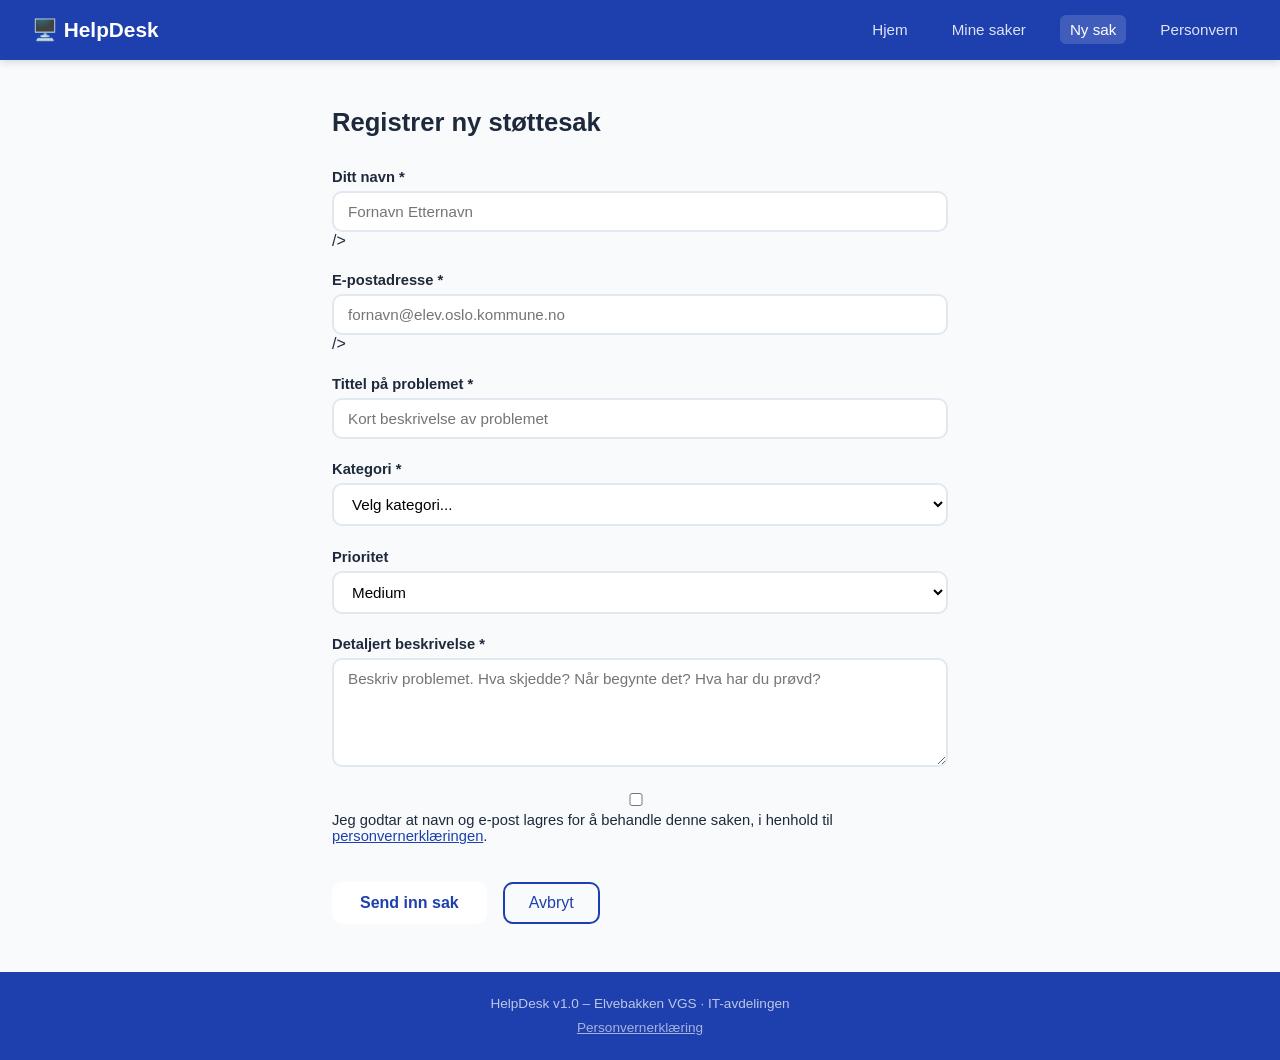
==== prøve eksamen/ny-sak.html @ fb47ea60 "La til de første filene La til alle filene forberedt før prøve eksamen, disse er skrevet av AI og om" ====
<!DOCTYPE html>
<!--
  ny-sak.html — Skjema for å melde inn ny IT-støttesak

  Denne siden inneholder et HTML-skjema med validering.
  
  Viktig: selve innsendingen håndteres av JavaScript i script.js,
  ikke av HTML alene. Vi bruker event.preventDefault() for å stoppe
  nettleserens standard oppførsel (som ville lastet siden på nytt).
-->
<html lang="no">
<head>
  <meta charset="UTF-8" />
  <meta name="viewport" content="width=device-width, initial-scale=1.0" />
  <title>Ny sak – HelpDesk</title>
  <link rel="stylesheet" href="style.css" />
</head>
<body>

  <nav class="navbar">
    <div class="nav-brand">🖥️ HelpDesk</div>
    <ul class="nav-links">
      <li><a href="index.html">Hjem</a></li>
      <li><a href="saker.html">Mine saker</a></li>
      <li><a href="ny-sak.html" class="active">Ny sak</a></li>
      <li><a href="personvern.html">Personvern</a></li>
    </ul>
  </nav>

  <main class="form-container">
    <h2>Registrer ny støttesak</h2>

    <!--
      SKJEMAET
      
      id="ny-sak-form" brukes av script.js til å lytte på submit-hendelsen.
      
      Vi bruker IKKE action="" eller method="" på skjemaet fordi vi
      ikke sender data til en server – JavaScript håndterer alt.
    -->
    <form id="ny-sak-form">

      <!-- ── FELT: Navn ── -->
      <div class="form-group">
        <!--
          for="navn" kobler labelen til input-feltet.
          Dette betyr at klikk på labelen setter fokus på feltet.
          God praksis for tilgjengelighet (universell utforming).
        -->
        <label for="navn">Ditt navn *</label>
        <input
          type="text"
          id="navn"
          name="navn"
          placeholder="Fornavn Etternavn"
          required
          <!--
            required er et HTML5-attributt som hindrer innsending
            hvis feltet er tomt. Vi gjør ekstra validering i JS også.
          -->
        />
      </div>

      <!-- ── FELT: E-post ── -->
      <div class="form-group">
        <label for="epost">E-postadresse *</label>
        <input
          type="email"
          id="epost"
          name="epost"
          placeholder="fornavn@elev.oslo.kommune.no"
          required
          <!--
            type="email" gjør at nettleseren sjekker at det er en
            gyldig e-postadresse (inneholder @ og domene).
            Vi gjør en ekstra sjekk i JS for å begrense til
            skole-e-postadresser.
          -->
        />
        <!--
          Feilmelding som vises hvis e-posten er ugyldig.
          class="hidden" skjuler den som standard.
          JavaScript fjerner "hidden"-klassen hvis valideringen feiler.
        -->
        <p id="epost-feil" class="feilmelding hidden">
          Bruk skole-e-postadressen din (@elev.oslo.kommune.no).
        </p>
      </div>

      <!-- ── FELT: Tittel ── -->
      <div class="form-group">
        <label for="tittel">Tittel på problemet *</label>
        <input
          type="text"
          id="tittel"
          name="tittel"
          placeholder="Kort beskrivelse av problemet"
          required
        />
      </div>

      <!-- ── FELT: Kategori (dropdown) ── -->
      <div class="form-group">
        <label for="kategori">Kategori *</label>
        <!--
          <select> lager en nedtrekksliste.
          Hvert <option> er et valg.
          value="" på første option gjør at required-sjekken fungerer.
        -->
        <select id="kategori" name="kategori" required>
          <option value="">Velg kategori...</option>
          <option value="hardware">Hardware</option>
          <option value="software">Software</option>
          <option value="nettverk">Nettverk</option>
          <option value="bruker">Brukertilgang</option>
          <option value="annet">Annet</option>
        </select>
      </div>

      <!-- ── FELT: Prioritet ── -->
      <div class="form-group">
        <label for="prioritet">Prioritet</label>
        <select id="prioritet" name="prioritet">
          <option value="lav">Lav</option>
          <!-- selected gjør "medium" til standardvalg -->
          <option value="medium" selected>Medium</option>
          <option value="høy">Høy</option>
          <option value="kritisk">Kritisk</option>
        </select>
      </div>

      <!-- ── FELT: Beskrivelse (tekstboks) ── -->
      <div class="form-group">
        <label for="beskrivelse">Detaljert beskrivelse *</label>
        <!--
          <textarea> er en flerlinjers tekstboks.
          rows="5" setter startstørrelsen (kan resizes av brukeren).
        -->
        <textarea
          id="beskrivelse"
          name="beskrivelse"
          rows="5"
          placeholder="Beskriv problemet. Hva skjedde? Når begynte det? Hva har du prøvd?"
          required
        ></textarea>
      </div>

      <!-- ── FELT: GDPR-samtykke ── -->
      <div class="form-group checkbox-group">
        <!--
          GDPR krever aktivt samtykke for lagring av personopplysninger.
          En avkrysningsboks som brukeren MÅ krysse av er den vanligste
          måten å innhente dette på.
          
          type="checkbox" lager en avkrysningsboks.
          Verdien leses i JS med .checked (true/false).
        -->
        <input type="checkbox" id="samtykke" name="samtykke" />
        <label for="samtykke">
          Jeg godtar at navn og e-post lagres for å behandle denne saken,
          i henhold til <a href="personvern.html">personvernerklæringen</a>.
        </label>
        <p id="samtykke-feil" class="feilmelding hidden">
          Du må godta personvernvilkårene for å sende inn.
        </p>
      </div>

      <div class="form-actions">
        <!-- type="submit" utløser submit-hendelsen på skjemaet -->
        <button type="submit" class="btn-primary">Send inn sak</button>
        <!-- Denne lenken tar brukeren tilbake uten å sende inn -->
        <a href="index.html" class="btn-secondary">Avbryt</a>
      </div>

    </form>

    <!-- ════════════════════════════════════════
         BEKREFTELSESMELDING
         
         Vises av JavaScript etter vellykket innsending.
         Skjemaet skjules og denne vises i stedet.
         Starter med class="hidden" slik at den ikke er synlig.
    ════════════════════════════════════════ -->
    <div id="bekreftelse" class="bekreftelse hidden">
      <h3>✅ Saken er registrert!</h3>
      <p>Saksnummer: <strong id="saksnummer"></strong></p>
      <!-- id="bekreftelse-epost" fylles inn av JS med brukerens e-post -->
      <p>Vi kontakter deg på <strong id="bekreftelse-epost"></strong>.</p>
      <a href="index.html" class="btn-primary">Tilbake til forsiden</a>
    </div>

  </main>

  <footer>
    <p>HelpDesk v1.0 – Elvebakken VGS · IT-avdelingen</p>
    <p>
      <a href="personvern.html" style="color: rgba(255,255,255,0.6);">
        Personvernerklæring
      </a>
    </p>
  </footer>

  <script src="data.js"></script>
  <script src="script.js"></script>
</body>
</html>
---- prøve eksamen/style.css ----
/* ============================================================
   style.css — All CSS-styling for HelpDesk

   CSS (Cascading Style Sheets) bestemmer hvordan HTML-elementer
   ser ut. «Cascading» betyr at regler arves nedover og kan
   overskrives av mer spesifikke regler.

   Denne filen er organisert i seksjoner:
     1. CSS-variabler (farger, størrelser)
     2. Grunnstil (body, reset)
     3. Navigasjon
     4. Hero-seksjon (stor toppseksjon på forsiden)
     5. Knapper
     6. Statistikk-kort
     7. Sakstabell
     8. Status-merker (fargerike labels)
     9. Skjema
    10. Sakskort (på saker.html)
    11. Personvern-side
    12. Footer
============================================================ */


/* ══════════════════════════════════════════════
   1. CSS-VARIABLER
   
   Variabler lar oss definere farger og verdier på ett sted
   og bruke dem overalt. Hvis vi vil bytte primærfarge fra
   blå til grønn, endrer vi bare én linje her.
   
   Variabler defineres i :root (gjelder hele dokumentet)
   og brukes med var(--variabelnavn).
══════════════════════════════════════════════ */

:root {
  --farge-primær:     #1e40af;   /* Mørk blå – brukes til navbar, knapper, overskrifter */
  --farge-aksentuert: #3b82f6;   /* Lysere blå – brukes til highlights og border-top */
  --farge-bakgrunn:   #f8fafc;   /* Lys grå – bakgrunn på hele siden */
  --farge-kort:       #ffffff;   /* Hvit – bakgrunn på kort og tabeller */
  --farge-tekst:      #1e293b;   /* Nesten svart – all brødtekst */
  --farge-subtekst:   #64748b;   /* Grå – sekundær tekst, datoer, metadata */
  --farge-grense:     #e2e8f0;   /* Lys grå – border rundt input-felt og tabellrader */
  --radius:           10px;      /* Avrunding på hjørner (border-radius) */
  --skygge: 0 2px 12px rgba(0, 0, 0, 0.08);  /* Subtil boks-skygge */
}


/* ══════════════════════════════════════════════
   2. GRUNNSTIL OG RESET
   
   Nettlesere har innebygde standardstiler som varierer mellom
   Chrome, Firefox og Safari. Vi nullstiller de viktigste
   for å få konsistent utseende overalt.
══════════════════════════════════════════════ */

/* Nullstill margin og padding på ALLE elementer.
   box-sizing: border-box gjør at padding og border
   regnes INNI bredden, ikke utenfor. */
* {
  margin: 0;
  padding: 0;
  box-sizing: border-box;
}

body {
  font-family: 'Segoe UI', Arial, sans-serif; /* Primærfont, med fallback */
  background: var(--farge-bakgrunn);
  color: var(--farge-tekst);
  min-height: 100vh;      /* Siden skal minst fylle hele skjermhøyden */
  display: flex;          /* Flexbox for å dytte footer ned til bunnen */
  flex-direction: column; /* Elementene stables vertikalt */
}


/* ══════════════════════════════════════════════
   3. NAVIGASJON
══════════════════════════════════════════════ */

.navbar {
  background: var(--farge-primær);
  display: flex;                    /* Flexbox: logo til venstre, lenker til høyre */
  align-items: center;              /* Vertikal sentrering */
  justify-content: space-between;   /* Maks avstand mellom logo og lenker */
  padding: 0 2rem;
  height: 60px;
  box-shadow: 0 2px 8px rgba(0, 0, 0, 0.15);
}

.nav-brand {
  color: white;
  font-size: 1.3rem;
  font-weight: 700;
}

.nav-links {
  list-style: none; /* Fjern kulepunkter fra <ul> */
  display: flex;
  gap: 1.5rem;      /* Mellomrom mellom hvert lenke-element */
}

.nav-links a {
  color: rgba(255, 255, 255, 0.85);
  text-decoration: none; /* Fjern understreking */
  font-size: 0.95rem;
  padding: 6px 10px;
  border-radius: 6px;
  transition: all 0.2s; /* Smooth overgang ved hover */
}

/* :hover = når musen er over elementet
   .active = klassen vi setter manuelt på den aktive siden */
.nav-links a:hover,
.nav-links a.active {
  color: white;
  background: rgba(255, 255, 255, 0.15);
}



/* ══════════════════════════════════════════════
   4. HERO-SEKSJON
   
   Den store blå toppseksjonen på forsiden.
   Bruker en gradient (fargeovergang) som bakgrunn.
══════════════════════════════════════════════ */

.hero {
  /* linear-gradient(retning, farge1, farge2) */
  background: linear-gradient(135deg, #1e40af, #3b82f6);
  color: white;
  text-align: center;
  padding: 4rem 2rem 3rem;
}

.hero h1 {
  font-size: 2.2rem;
  margin-bottom: 0.75rem;
}

.hero p {
  font-size: 1.1rem;
  opacity: 0.9;
  margin-bottom: 2rem;
}


/* ══════════════════════════════════════════════
   5. KNAPPER
══════════════════════════════════════════════ */

/* Primærknapp – hvit bakgrunn med blå tekst */
.btn-primary {
  background: white;
  color: var(--farge-primær);
  border: none;
  padding: 12px 28px;
  border-radius: var(--radius);
  font-size: 1rem;
  font-weight: 600;
  cursor: pointer;        /* Hånd-cursor ved hover */
  text-decoration: none;  /* Fungerer også som <a>-lenke */
  display: inline-block;  /* Nødvendig for padding på <a>-elementer */
  transition: transform 0.15s, box-shadow 0.15s;
}

.btn-primary:hover {
  transform: translateY(-2px);  /* Løft knappen litt opp */
  box-shadow: 0 4px 14px rgba(0, 0, 0, 0.2);
}

/* Sekundærknapp – gjennomsiktig med blå kant */
.btn-secondary {
  background: transparent;
  color: var(--farge-primær);
  border: 2px solid var(--farge-primær);
  padding: 10px 24px;
  border-radius: var(--radius);
  font-size: 1rem;
  cursor: pointer;
  text-decoration: none;
  display: inline-block;
  transition: all 0.2s;
}

.btn-secondary:hover {
  background: var(--farge-primær);
  color: white;
}


/* ══════════════════════════════════════════════
   6. STATISTIKK-KORT
   
   De tre kortene på forsiden som viser antall saker.
   Bruker CSS Grid for å plassere dem side om side.
══════════════════════════════════════════════ */

.stats-grid {
  display: grid;
  /* auto-fit: fyll så mange kolonner som får plass.
     minmax(180px, 1fr): minimum 180px bred, ellers del plassen likt. */
  grid-template-columns: repeat(auto-fit, minmax(180px, 1fr));
  gap: 1.5rem;
  padding: 2.5rem 2rem;
  max-width: 900px;
  margin: 0 auto; /* Sentrer horisontalt */
  width: 100%;
}

.stat-card {
  background: var(--farge-kort);
  border-radius: var(--radius);
  box-shadow: var(--skygge);
  padding: 1.8rem;
  text-align: center;
  border-top: 4px solid var(--farge-aksentuert); /* Blå strek på toppen */
}

.stat-number {
  display: block;       /* Tar opp hele linjen (block-element) */
  font-size: 2.5rem;
  font-weight: 800;
  color: var(--farge-primær);
}

.stat-label {
  display: block;
  font-size: 0.9rem;
  color: var(--farge-subtekst);
  margin-top: 4px;
}


/* ══════════════════════════════════════════════
   7. SAKSTABELL (på forsiden)
══════════════════════════════════════════════ */

.recent-section {
  max-width: 960px;
  margin: 0 auto 3rem;
  padding: 0 2rem;
  width: 100%;
}

.recent-section h2 {
  font-size: 1.4rem;
  margin-bottom: 1rem;
}

.sak-tabell {
  width: 100%;
  border-collapse: collapse; /* Fjern doble borders mellom celler */
  background: var(--farge-kort);
  border-radius: var(--radius);
  overflow: hidden;          /* Avrunding fungerer bare med overflow: hidden */
  box-shadow: var(--skygge);
}

.sak-tabell th {
  background: var(--farge-primær);
  color: white;
  padding: 14px 16px;
  text-align: left;
  font-size: 0.9rem;
}

.sak-tabell td {
  padding: 12px 16px;
  border-bottom: 1px solid var(--farge-grense);
  font-size: 0.92rem;
}

/* Siste rad skal ikke ha border på bunnen */
.sak-tabell tr:last-child td {
  border-bottom: none;
}

/* Lys bakgrunn når musen er over en rad */
.sak-tabell tr:hover td {
  background: #f1f5f9;
}


/* ══════════════════════════════════════════════
   8. STATUS-MERKER (badges)
   
   Fargerike pill-formede labels som viser status.
   border-radius: 999px gjør dem helt avrundet (pill-form).
══════════════════════════════════════════════ */

.status-badge {
  display: inline-block;
  padding: 3px 10px;
  border-radius: 999px;
  font-size: 0.78rem;
  font-weight: 600;
}

/* Gul for åpen */
.status-åpen     { background: #fef3c7; color: #92400e; }
/* Blå for pågående */
.status-pågående { background: #dbeafe; color: #1e40af; }
/* Grønn for løst */
.status-løst     { background: #d1fae5; color: #065f46; }


/* ══════════════════════════════════════════════
   9. SKJEMA (ny-sak.html)
══════════════════════════════════════════════ */

.form-container {
  max-width: 680px;
  margin: 3rem auto;
  padding: 0 2rem;
  width: 100%;
}

.form-container h2 {
  margin-bottom: 2rem;
  font-size: 1.6rem;
}

/* Wrapper rundt hvert input-felt med label */
.form-group {
  margin-bottom: 1.4rem;
}

.form-group label {
  display: block;      /* Label på egen linje */
  font-weight: 600;
  margin-bottom: 6px;
  font-size: 0.92rem;
}

/* Felles stil for alle input-typer */
.form-group input,
.form-group select,
.form-group textarea {
  width: 100%;
  padding: 10px 14px;
  border: 2px solid var(--farge-grense);
  border-radius: var(--radius);
  font-size: 0.95rem;
  font-family: inherit; /* Textarea bruker ellers monospace som standard */
  transition: border-color 0.2s;
  background: white;
}

/* Blå kant når feltet er i fokus */
.form-group input:focus,
.form-group select:focus,
.form-group textarea:focus {
  outline: none;  /* Fjern nettleserens standard fokus-ring */
  border-color: var(--farge-aksentuert);
}

/* Rød kant på felt med feil (legges til via JavaScript) */
.form-group input.feil {
  border-color: #ef4444;
}

/* Spesialstyling for checkbox-gruppen */
.checkbox-group {
  display: flex;
  flex-direction: column;
  gap: 6px;
}

.checkbox-group input[type="checkbox"] {
  width: auto;        /* Ikke full bredde som vanlig input */
  margin-right: 8px;
}

.checkbox-group label {
  display: inline;    /* Label ved siden av checkboxen */
  font-weight: normal;
}

.checkbox-group a {
  color: var(--farge-primær);
}

/* Rød feilmelding under et felt */
.feilmelding {
  color: #ef4444;
  font-size: 0.85rem;
  margin-top: 4px;
}

.form-actions {
  display: flex;
  gap: 1rem;
  margin-top: 2rem;
}

/* Grønn bekreftelsesboks etter vellykket innsending */
.bekreftelse {
  text-align: center;
  padding: 2.5rem;
  background: #d1fae5;
  border-radius: var(--radius);
  margin-top: 2rem;
}

.bekreftelse h3 {
  font-size: 1.4rem;
  color: #065f46;
  margin-bottom: 1rem;
}

.bekreftelse p {
  margin-bottom: 0.5rem;
}

/* Klasse for å skjule elementer. Fjernes med JavaScript. */
.hidden {
  display: none;
}


/* ══════════════════════════════════════════════
   10. SAKS-SIDE (saker.html)
══════════════════════════════════════════════ */

.page-container {
  max-width: 960px;
  margin: 3rem auto;
  padding: 0 2rem;
  width: 100%;
}

.filter-bar {
  display: flex;
  align-items: center;
  gap: 1rem;
  margin-bottom: 1rem;
  flex-wrap: wrap; /* Gå til ny linje på liten skjerm */
}

.filter-bar select {
  padding: 8px 12px;
  border: 2px solid var(--farge-grense);
  border-radius: var(--radius);
  font-size: 0.9rem;
  background: white;
}

.søk-seksjon {
  display: flex;
  gap: 0.75rem;
  margin-top: 2rem;
}

.søk-seksjon input {
  flex: 1; /* Tar all tilgjengelig bredde */
  padding: 10px 14px;
  border: 2px solid var(--farge-grense);
  border-radius: var(--radius);
  font-size: 0.95rem;
}

/* Hvert sak-kort på saker.html */
.sak-kort {
  background: var(--farge-kort);
  border-radius: var(--radius);
  padding: 1.2rem 1.5rem;
  margin-bottom: 1rem;
  box-shadow: var(--skygge);
  border-left: 5px solid var(--farge-aksentuert); /* Blå strek til venstre */
  display: flex;
  justify-content: space-between;
  align-items: flex-start;
}

.sak-kort-info h3 {
  font-size: 1rem;
  margin-bottom: 4px;
}

.sak-kort-meta {
  font-size: 0.82rem;
  color: var(--farge-subtekst);
}


/* ══════════════════════════════════════════════
   11. PERSONVERN-SIDE
══════════════════════════════════════════════ */

.personvern-container {
  max-width: 760px;
  margin: 3rem auto;
  padding: 0 2rem 4rem;
  width: 100%;
}

.personvern-container h1 {
  font-size: 1.8rem;
  margin-bottom: 0.5rem;
}

.sist-oppdatert {
  color: var(--farge-subtekst);
  margin-bottom: 2rem;
  font-size: 0.9rem;
}

.personvern-container h2 {
  font-size: 1.2rem;
  margin-top: 2rem;
  margin-bottom: 0.5rem;
  color: var(--farge-primær);
}

.personvern-container p,
.personvern-container li {
  line-height: 1.7; /* Luftig linjeavstand for god lesbarhet */
  margin-bottom: 0.5rem;
}

.personvern-container ul {
  padding-left: 1.5rem;
}


/* ══════════════════════════════════════════════
   12. FOOTER
   
   margin-top: auto dyttes footeren til bunnen av siden
   fordi body er display: flex og flex-direction: column.
   Alle elementer over tar sin naturlige plass, og auto
   fyller resten med margin.
══════════════════════════════════════════════ */

footer {
  margin-top: auto;
  background: var(--farge-primær);
  color: rgba(255, 255, 255, 0.7);
  text-align: center;
  padding: 1.2rem;
  font-size: 0.85rem;
  line-height: 1.8;
}
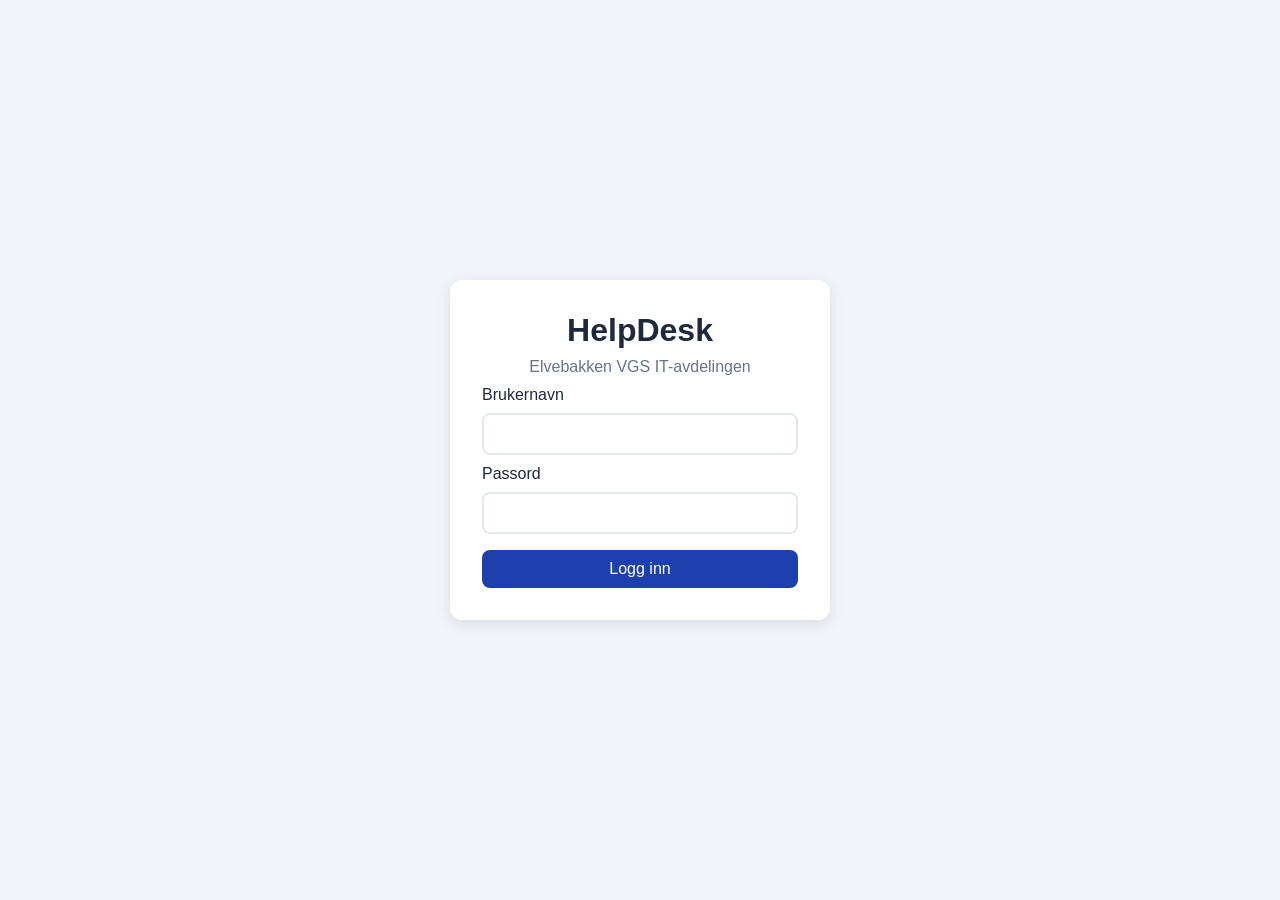
==== commit f487283b: "Legg til login system Jeg la til et login system for nettsiden der man må logge inn før man får gjor" ====
--- a/prøve eksamen/ny-sak.html
+++ b/prøve eksamen/ny-sak.html
@@ -18,13 +18,17 @@
 <body>
 
   <nav class="navbar">
-    <div class="nav-brand">🖥️ HelpDesk</div>
+    <div class="nav-brand">HelpDesk</div>
     <ul class="nav-links">
       <li><a href="index.html">Hjem</a></li>
       <li><a href="saker.html">Mine saker</a></li>
       <li><a href="ny-sak.html" class="active">Ny sak</a></li>
       <li><a href="personvern.html">Personvern</a></li>
     </ul>
+    <div class="nav-bruker">
+  <span id="innlogget-navn"></span>
+  <button id="logg-ut-btn" class="btn-logg-ut">Logg ut</button>
+</div>
   </nav>
 
   <main class="form-container">
--- a/prøve eksamen/style.css
+++ b/prøve eksamen/style.css
@@ -522,6 +522,35 @@
   padding-left: 1.5rem;
 }
 
+/*prioritering*/
+.prioritet-badge {
+  display: inline-block;
+  padding: 3px 10px;
+  border-radius: 999px;
+  font-size: 0.78rem;
+  font-weight: 600;
+}
+
+.prioritet-lav     { background: #f1f5f9; color: #475569; }
+.prioritet-medium  { background: #fef3c7; color: #92400e; }
+.prioritet-høy     { background: #fee2e2; color: #991b1b; }
+.prioritet-kritisk { background: #4c0519; color: #fecdd3; }
+
+.btn-endre-prioritet {
+  background: transparent;
+  border: 1px solid #cbd5e1;
+  border-radius: 6px;
+  padding: 4px 10px;
+  font-size: 0.8rem;
+  cursor: pointer;
+  color: #64748b;
+  transition: all 0.2s;
+}
+
+.btn-endre-prioritet:hover {
+  border-color: #3b82f6;
+  color: #1e40af;
+}
 
 /* ══════════════════════════════════════════════
    12. FOOTER
@@ -541,3 +570,76 @@
   font-size: 0.85rem;
   line-height: 1.8;
 }
+
+
+.login-side {
+  display: flex;
+  justify-content: center;
+  align-items: center;
+  min-height: 100vh;
+  background: #f1f5f9;
+}
+
+.login-boks {
+  background: white;
+  padding: 2rem;
+  border-radius: 12px;
+  width: 100%;
+  max-width: 380px;
+  box-shadow: 0 4px 16px rgba(0,0,0,0.1);
+  display: flex;
+  flex-direction: column;
+  gap: 0.6rem;
+}
+
+.login-boks h1 { text-align: center; margin-bottom: 0; }
+.login-boks p  { text-align: center; color: #64748b; margin: 0; }
+
+.login-boks input {
+  padding: 10px;
+  border: 2px solid #e2e8f0;
+  border-radius: 8px;
+  font-size: 1rem;
+}
+
+.login-boks button {
+  padding: 10px;
+  background: #1e40af;
+  color: white;
+  border: none;
+  border-radius: 8px;
+  font-size: 1rem;
+  cursor: pointer;
+  margin-top: 0.4rem;
+}
+
+.feil-melding {
+  background: #fee2e2;
+  color: #991b1b;
+  padding: 8px 12px;
+  border-radius: 8px;
+  font-size: 0.88rem;
+}
+
+.testbrukere {
+  font-size: 0.78rem;
+  margin-top: 0.5rem;
+}
+
+.nav-bruker {
+  display: flex;
+  align-items: center;
+  gap: 0.75rem;
+  color: rgba(255,255,255,0.85);
+  font-size: 0.88rem;
+}
+
+.btn-logg-ut {
+  background: rgba(255,255,255,0.15);
+  color: white;
+  border: 1px solid rgba(255,255,255,0.3);
+  padding: 5px 12px;
+  border-radius: 6px;
+  font-size: 0.85rem;
+  cursor: pointer;
+}
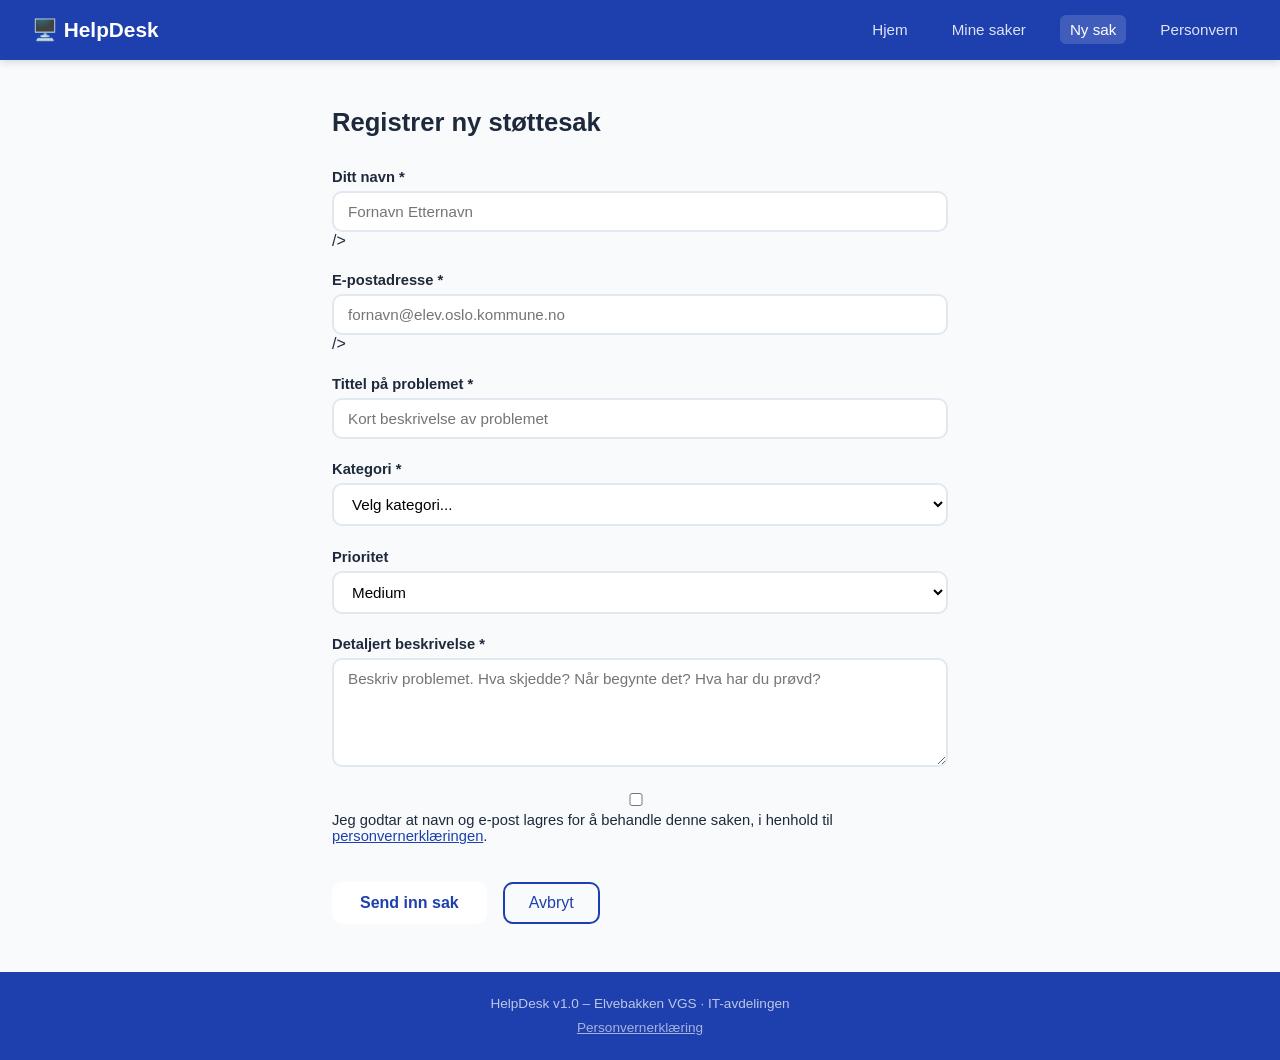
==== commit 296f9c64: "init: laster opp de første filene Jeg lastet opp de først filene som da er generert med KI" ====
--- a/prøve eksamen/ny-sak.html
+++ b/prøve eksamen/ny-sak.html
@@ -18,17 +18,13 @@
 <body>
 
   <nav class="navbar">
-    <div class="nav-brand">HelpDesk</div>
+    <div class="nav-brand">🖥️ HelpDesk</div>
     <ul class="nav-links">
       <li><a href="index.html">Hjem</a></li>
       <li><a href="saker.html">Mine saker</a></li>
       <li><a href="ny-sak.html" class="active">Ny sak</a></li>
       <li><a href="personvern.html">Personvern</a></li>
     </ul>
-    <div class="nav-bruker">
-  <span id="innlogget-navn"></span>
-  <button id="logg-ut-btn" class="btn-logg-ut">Logg ut</button>
-</div>
   </nav>
 
   <main class="form-container">
--- a/prøve eksamen/style.css
+++ b/prøve eksamen/style.css
@@ -522,35 +522,6 @@
   padding-left: 1.5rem;
 }
 
-/*prioritering*/
-.prioritet-badge {
-  display: inline-block;
-  padding: 3px 10px;
-  border-radius: 999px;
-  font-size: 0.78rem;
-  font-weight: 600;
-}
-
-.prioritet-lav     { background: #f1f5f9; color: #475569; }
-.prioritet-medium  { background: #fef3c7; color: #92400e; }
-.prioritet-høy     { background: #fee2e2; color: #991b1b; }
-.prioritet-kritisk { background: #4c0519; color: #fecdd3; }
-
-.btn-endre-prioritet {
-  background: transparent;
-  border: 1px solid #cbd5e1;
-  border-radius: 6px;
-  padding: 4px 10px;
-  font-size: 0.8rem;
-  cursor: pointer;
-  color: #64748b;
-  transition: all 0.2s;
-}
-
-.btn-endre-prioritet:hover {
-  border-color: #3b82f6;
-  color: #1e40af;
-}
 
 /* ══════════════════════════════════════════════
    12. FOOTER
@@ -570,76 +541,3 @@
   font-size: 0.85rem;
   line-height: 1.8;
 }
-
-
-.login-side {
-  display: flex;
-  justify-content: center;
-  align-items: center;
-  min-height: 100vh;
-  background: #f1f5f9;
-}
-
-.login-boks {
-  background: white;
-  padding: 2rem;
-  border-radius: 12px;
-  width: 100%;
-  max-width: 380px;
-  box-shadow: 0 4px 16px rgba(0,0,0,0.1);
-  display: flex;
-  flex-direction: column;
-  gap: 0.6rem;
-}
-
-.login-boks h1 { text-align: center; margin-bottom: 0; }
-.login-boks p  { text-align: center; color: #64748b; margin: 0; }
-
-.login-boks input {
-  padding: 10px;
-  border: 2px solid #e2e8f0;
-  border-radius: 8px;
-  font-size: 1rem;
-}
-
-.login-boks button {
-  padding: 10px;
-  background: #1e40af;
-  color: white;
-  border: none;
-  border-radius: 8px;
-  font-size: 1rem;
-  cursor: pointer;
-  margin-top: 0.4rem;
-}
-
-.feil-melding {
-  background: #fee2e2;
-  color: #991b1b;
-  padding: 8px 12px;
-  border-radius: 8px;
-  font-size: 0.88rem;
-}
-
-.testbrukere {
-  font-size: 0.78rem;
-  margin-top: 0.5rem;
-}
-
-.nav-bruker {
-  display: flex;
-  align-items: center;
-  gap: 0.75rem;
-  color: rgba(255,255,255,0.85);
-  font-size: 0.88rem;
-}
-
-.btn-logg-ut {
-  background: rgba(255,255,255,0.15);
-  color: white;
-  border: 1px solid rgba(255,255,255,0.3);
-  padding: 5px 12px;
-  border-radius: 6px;
-  font-size: 0.85rem;
-  cursor: pointer;
-}
